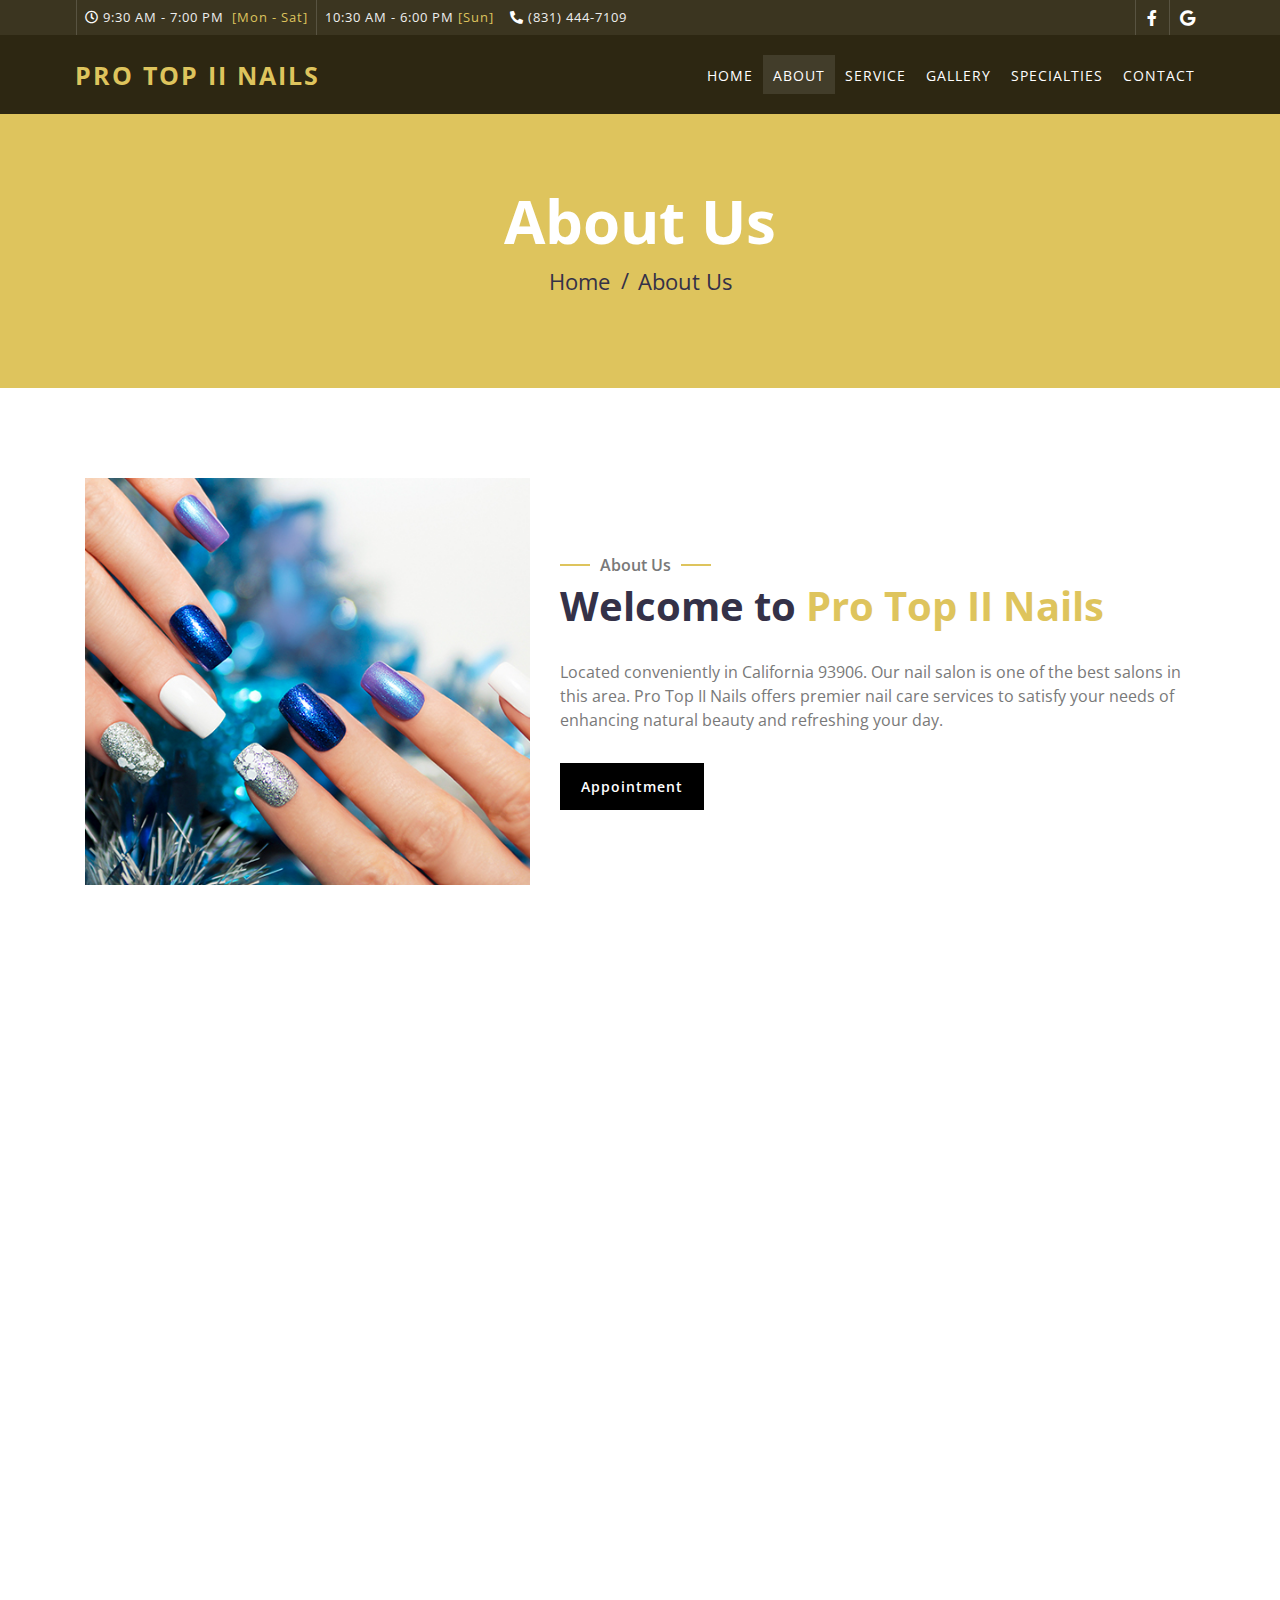
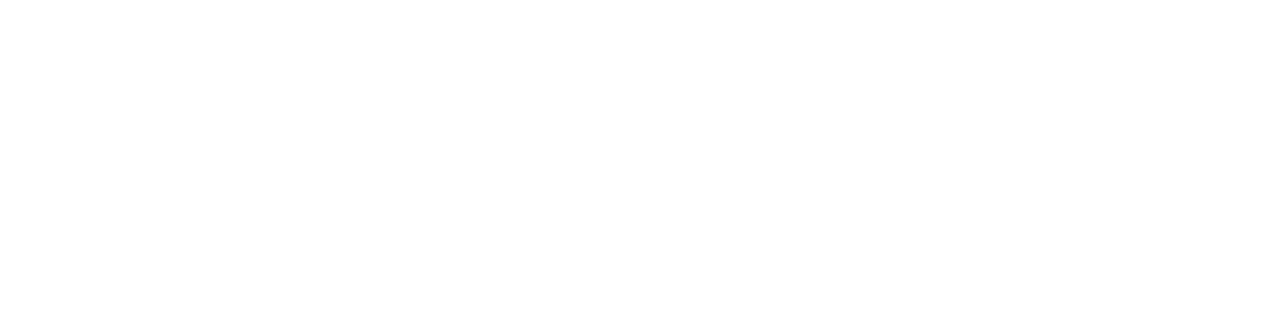
==== about.html @ 03d70e44 "protop" ====
<!DOCTYPE html>
<html lang="en">
    <head>
        <meta charset="utf-8">
        <title>Pro Top II Nails | About</title>
        <meta content="width=device-width, initial-scale=1.0" name="viewport">
        <meta name="description" content="At Pro Top II Nails, you'll receive the finest nail care and beauty services in an inviting and comfortable atmosphere. We strive to ensure that our customers receive the very best personalized and professional nail care and beauty services while maintaining a clean environment.">
        <meta name="keywords" content="pro top 2 nails, pro top 2 nails california, nails salon near me, nails in california, nails in california, luxury nails, best nails color, nails spa, nails salon, nails bar, perfect nail, nails polish, gel polish, acrylics, nails company, best nail color,nude nail colors, nail design, hight-end service nail in california, luxury nails in chino, nails salon in california, nails spa near me, nails salon near me, manicure, acrylic paint, pedicure near me, nail bar near me, nail salon in california 49783, nail salon 49783, hot nails, top nail salon, nail salon in boston, boston, best nail salon in boston, best nail salon in chino, hottest nails design, hot nails design, top nails design, the best nails salon in, top nails salon in, t's nails, lux nail &amp; spa - tiệm chăm sóc móng ở california, pretty nails, green nails, summer nails 2022, christmas nails 2022, fall nails 2022, vip nails conway ar, shining nails, lux nails rogers ar, splurge nails, lush nails, lush nails fayetteville ar, magic nails, beautiful nails and spa, french tip nails, gel x nails, nail ideas, gel x nails near me, dip nails near me, nail designs, rockstar nails evanston, sexy nails broadway, luxia nails, muse nails, french nails, tipsy nails, xpression nails, california pro nails">

        <!-- Favicon -->
        <link href="img/favicon.ico" rel="icon">

        <!-- Google Font -->
        <link href="https://fonts.googleapis.com/css2?family=Open+Sans:wght@300;400;600;700;800&display=swap" rel="stylesheet">

        <!-- CSS Libraries -->
        <link href="css/bootstrap.min.css" rel="stylesheet">
        <link href="css/all.min.css" rel="stylesheet">
        <link href="lib/animate/animate.min.css" rel="stylesheet">
        <link href="lib/flaticon/font/flaticon.css" rel="stylesheet"> 
        <link href="lib/owlcarousel/assets/owl.carousel.min.css" rel="stylesheet">
        <link href="lib/lightbox/css/lightbox.min.css" rel="stylesheet">

        <!-- Template Stylesheet -->
        <link href="css/style.css" rel="stylesheet">
    </head>

    <body>
    <!-- Top Bar Start -->
    <div class="top-bar d-md-block">
        <div class="container-fluid">
            <div class="row">
                <div class="col-md-10 mt-2 mt-md-0 pl-md-0 pl-lg-3">
                    <div class="top-bar-left">
                        <div class="text">
                            <i class="far fa-clock"></i>
                            <h2>9:30 AM - 7:00 PM</h2>
                            <h2 class="color-light-pink font-size-small ml-2 ml-md-1 ml-lg-2">[Mon - Sat]</h2>
                        </div>
                        <div class="text">
                            <h2>10:30 AM - 6:00 PM</h2>
                            <h2 class="color-light-pink font-size-small ml-2 ml-md-1">[Sun]</h2>
                        </div>
                        <div class="text no-border">
                            <i class="fa fa-phone-alt"></i>
                            <h2>(831) 444-7109</h2>
                        </div>
                    </div>
                </div>
                <div class="col-md-2 justify-content-md-end">
                    <div class="top-bar-right justify-content-center justify-content-md-end">
                        <div class="social">
                            <a href="https://www.facebook.com/protopnail93906/" target="_blank" class="no-border-left"><i class="fab fa-facebook-f"></i></a>
                            <!--<a href="" target="_blank"><i class="fab fa-instagram"></i></a>-->
                            <a href="https://goo.gl/maps/EhBwwA7HF6rfhXEPA" target="_blank" class="no-border"><i class="fab fa-google"></i></a>
                        </div>
                    </div>
                </div>
            </div>
        </div>
    </div>
    <!-- Top Bar End -->

        <!-- Nav Bar Start -->
        <div class="navbar navbar-expand-lg bg-dark navbar-dark">
            <div class="container-fluid">
                <a href="index.html" class="navbar-brand logo-color">Pro Top II Nails</a>
                <button type="button" class="navbar-toggler" data-toggle="collapse" data-target="#navbarCollapse">
                    <span class="navbar-toggler-icon"></span>
                </button>

                <div class="collapse navbar-collapse justify-content-between" id="navbarCollapse">
                    <div class="navbar-nav ml-auto">
                        <a href="index.html" class="nav-item nav-link">Home</a>
                        <a href="about.html" class="nav-item nav-link active">About</a>
                        <a href="service.html" class="nav-item nav-link">Service</a>
                        <a href="class.html" class="nav-item nav-link">Gallery</a>
                        <a href="team.html" class="nav-item nav-link">Specialties</a>
                        <a href="contact.html" class="nav-item nav-link">Contact</a>
                    </div>
                </div>
            </div>
        </div>
        <!-- Nav Bar End -->


        <!-- Page Header Start -->
        <div class="page-header">
            <div class="container">
                <div class="row">
                    <div class="col-12">
                        <h2>About Us</h2>
                    </div>
                    <div class="col-12">
                        <a href="">Home</a>
                        <a href="">About Us</a>
                    </div>
                </div>
            </div>
        </div>
        <!-- Page Header End -->


        <!-- About Start -->
        <div class="about wow fadeInUp" data-wow-delay="0.1s">
            <div class="container">
                <div class="row align-items-center">
                    <div class="col-lg-5 col-md-6">
                        <div class="about-img">
                            <img src="img/pro-top-2-nails-about.jpg" alt="Pro Top II Nails">
                        </div>
                    </div>
                    <div class="col-lg-7 col-md-6">
                        <div class="section-header text-left">
                            <p>About Us</p>
                            <h2>Welcome to <span style="color: #dec45d">Pro Top II Nails</span></h2>
                        </div>
                        <div class="about-text">
                            <p>Located conveniently in California 93906. Our nail salon is one of the best salons in this area. Pro Top II Nails offers premier nail care services to satisfy your needs of enhancing natural beauty and refreshing your day. </p>
                            <a href="https://www.lldtek.com/salon/appt/MzYzNjl8cHJvdG9wMTkxNHxDQV8wNzMwMXwzYTYzMGY5YWI2YTliZGYwODAyMWMwMDhhY2YwZWYyMw=="  target="_blank" class="btn">Appointment</a>
                        </div>
                    </div>
                </div>
            </div>
        </div>
        <!-- About End -->


        <!-- Team Start -->
        <div class="team">
            <div class="container">
                <div class="section-header text-center wow zoomIn" data-wow-delay="0.1s">
                    <p>Highlight</p>
                    <h2>Top Choice</h2>
                </div>
                <div class="row">
                    <div class="col-lg-3 col-md-6 wow fadeInUp" data-wow-delay="0.0s">
                        <div class="team-item">
                            <div class="team-img">
                                <img src="img/pro-top-2-nails-gallery-01.jpg" alt="Pro Top II Nails">
                                <div class="team-social">

                                    <a href="https://www.facebook.com/protopnail93906/" target="_blank"><i class="fab fa-facebook-f"></i></a>

                                    <a href="https://goo.gl/maps/EhBwwA7HF6rfhXEPA" target="_blank"><i class="fab fa-google"></i></a>
                                </div>
                            </div>
                        </div>
                    </div>
                    <div class="col-lg-3 col-md-6 wow fadeInUp" data-wow-delay="0.2s">
                        <div class="team-item">
                            <div class="team-img">
                                <img src="img/pro-top-2-nails-gallery-02.jpg" alt="Pro Top II Nails">
                                <div class="team-social">

                                    <a href="https://www.facebook.com/protopnail93906/" target="_blank"><i class="fab fa-facebook-f"></i></a>

                                    <a href="https://goo.gl/maps/EhBwwA7HF6rfhXEPA" target="_blank"><i class="fab fa-google"></i></a>
                                </div>
                            </div>
                        </div>
                    </div>
                    <div class="col-lg-3 col-md-6 wow fadeInUp" data-wow-delay="0.4s">
                        <div class="team-item">
                            <div class="team-img">
                                <img src="img/pro-top-2-nails-gallery-03.jpg" alt="Pro Top II Nails">
                                <div class="team-social">

                                    <a href="https://www.facebook.com/protopnail93906/" target="_blank"><i class="fab fa-facebook-f"></i></a>

                                    <a href="https://goo.gl/maps/EhBwwA7HF6rfhXEPA" target="_blank"><i class="fab fa-google"></i></a>
                                </div>
                            </div>
                        </div>
                    </div>
                    <div class="col-lg-3 col-md-6 wow fadeInUp" data-wow-delay="0.6s">
                        <div class="team-item">
                            <div class="team-img">
                                <img src="img/pro-top-2-nails-gallery-04.jpg" alt="Pro Top II Nails">
                                <div class="team-social">

                                    <a href="https://www.facebook.com/protopnail93906/" target="_blank"><i class="fab fa-facebook-f"></i></a>

                                    <a href="https://goo.gl/maps/EhBwwA7HF6rfhXEPA" target="_blank"><i class="fab fa-google"></i></a>
                                </div>
                            </div>
                        </div>
                    </div>
                </div>
            </div>
        </div>
        <!-- Team End -->


    <!-- Footer Start -->
    <div class="footer wow fadeIn" data-wow-delay="0.3s">
        <div class="container-fluid-footer">
            <div class="container">
                <div class="footer-info">
                    <img src="img/pro-top-2-nails-logo.png" width="190" height="111" alt="Pro Top II Nails" class="mb-3">
                    <h3 style="font-size: 16px">1914 N Main St Salinas, CA 93906</h3>
                    <div class="footer-menu">
                        <p  style="font-size: 16px">(831) 444-7109</p>
                        <p  style="font-size: 16px">tombiggvn@yahoo.com</p>
                    </div>
                    <div class="footer-social">

                        <a href="https://www.facebook.com/protopnail93906/" target="_blank"><i class="fab fa-facebook-f"></i></a>
                        <!--<a href="https://www.instagram.com/vipnailspa49783/" target="_blank"><i class="fab fa-instagram"></i></a>-->
                        <a href="https://goo.gl/maps/EhBwwA7HF6rfhXEPA" target="_blank"><i class="fab fa-google"></i></a>
                    </div>
                </div>
            </div>
            <div class="container copyright">
                <div class="row">
                    <div class="col-md-6">
                        <p>&copy; <a href="#">Pro Top II Nails</a>, All Right Reserved.</p>
                    </div>
                    <div class="col-md-6">
                        <p>Designed By <a href="https://www.lldtek.com">LLDTEK</a></p>
                    </div>
                </div>
            </div>
        </div>
    </div>
    <!-- Footer End -->

        <a href="#" class="back-to-top"><i class="fa fa-chevron-up"></i></a>

        <!-- JavaScript Libraries -->
        <script src="js/jquery-3.4.1.min.js"></script>
        <script src="js/bootstrap.bundle.min.js"></script>
        <script src="lib/easing/easing.min.js"></script>
        <script src="lib/wow/wow.min.js"></script>
        <script src="lib/owlcarousel/owl.carousel.min.js"></script>
        <script src="lib/isotope/isotope.pkgd.min.js"></script>
        <script src="lib/lightbox/js/lightbox.min.js"></script>
        
        <!-- Contact Javascript File -->
        <script src="mail/jqBootstrapValidation.min.js"></script>
        <script src="mail/contact.js"></script>

        <!-- Template Javascript -->
        <script src="js/main.js"></script>
    </body>
</html>
---- lib/flaticon/font/flaticon.css ----
/*
  	Flaticon icon font: Flaticon
  	Creation date: 02/09/2020 06:16
  	*/

@font-face {
  font-family: "Flaticon";
  src: url("./Flaticon.eot");
  src: url("./Flaticon.eot?#iefix") format("embedded-opentype"),
       url("./Flaticon.woff2") format("woff2"),
       url("./Flaticon.woff") format("woff"),
       url("./Flaticon.ttf") format("truetype"),
       url("./Flaticon.svg#Flaticon") format("svg");
  font-weight: normal;
  font-style: normal;
}

@media screen and (-webkit-min-device-pixel-ratio:0) {
  @font-face {
    font-family: "Flaticon";
    src: url("./Flaticon.svg#Flaticon") format("svg");
  }
}

[class^="flaticon-"]:before, [class*=" flaticon-"]:before,
[class^="flaticon-"]:after, [class*=" flaticon-"]:after {   
  font-family: Flaticon;
font-style: normal;
}

.flaticon-meditation:before { content: "\f100"; }
.flaticon-workout:before { content: "\f101"; }
.flaticon-workout-1:before { content: "\f102"; }
.flaticon-yoga-pose-3:before { content: "\f103"; }
.flaticon-workout-2:before { content: "\f104"; }
.flaticon-workout-3:before { content: "\f105"; }
.flaticon-workout-4:before { content: "\f106"; }
.flaticon-yoga-pose-2:before { content: "\f107"; }
.flaticon-yoga-pose-1:before { content: "\f108"; }
.flaticon-yoga-pose:before { content: "\f109"; }
---- css/style.css ----
/*******************************/
/********* General CSS *********/
/*******************************/
body {
    color: #797979;
    background: #ffffff;
    font-family: 'Open Sans', sans-serif;
}

h1,
h2, 
h3, 
h4,
h5, 
h6 {
    color: #343148;
}

a {
    color: #454545;
    transition: .3s;
}

a:hover,
a:active,
a:focus {
    color: #dec45d;
    outline: none;
    text-decoration: none;
}

.btn:focus,
.form-control:focus {
    box-shadow: none;
}

.container-fluid {
    max-width: 1366px;
}

.back-to-top {
    position: fixed;
    display: none;
    background: #dec45d;
    width: 44px;
    height: 44px;
    text-align: center;
    line-height: 1;
    font-size: 22px;
    right: 15px;
    bottom: 15px;
    transition: background 0.5s;
    z-index: 9;
}

.back-to-top:hover {
    background: #343148;
}

.back-to-top:hover i {
    color: #dec45d;
}

.back-to-top i {
    color: #343148;
    padding-top: 10px;
}


/**********************************/
/********** Top Bar CSS ***********/
/**********************************/
.top-bar {
    position: relative;
    height: 35px;
    background: #3b3520 !important;
}

.top-bar .top-bar-left {
    display: flex;
    align-items: center;
    justify-content: flex-start;
}

.top-bar .top-bar-right {
    display: flex;
    align-items: center;
    justify-content: flex-end;
}

.top-bar .text {
    display: flex;
    align-items: center;
    justify-content: center;
    flex-direction: row;
    height: 35px;
    padding: 0 8px;
    text-align: center;
    border-left: 1px solid rgba(255, 255, 255, .15);
}

.top-bar .text:last-child {
    border-right: 1px solid rgba(255, 255, 255, .15);
}

.top-bar .text i {
    font-size: 13px;
    color: #ffffff;
    margin-right: 5px;
}

.top-bar .text h2 {
    color: #eeeeee;
    font-weight: 400;
    font-size: 13px;
    letter-spacing: 1px;
    margin: 0;
}

.top-bar .text p {
    color: #eeeeee;
    font-size: 14px;
    font-weight: 400;
    margin: 0 0 0 5px;
}

.top-bar .social {
    display: flex;
    height: 35px;
    font-size: 0;
    justify-content: flex-end;
}

.top-bar .social a {
    display: flex;
    align-items: center;
    justify-content: center;
    width: 35px;
    height: 100%;
    font-size: 16px;
    color: #ffffff;
    border-right: 1px solid rgba(255, 255, 255, .15);
}

.top-bar .social a:first-child {
    border-left: 1px solid rgba(255, 255, 255, .15);
}

.top-bar .social a:hover {
    color: #092a49;
    background: #ffffff;
}

@media (min-width: 992px) {
    .top-bar {
        padding: 0 60px;
    }
}


/**********************************/
/*********** Nav Bar CSS **********/
/**********************************/
.navbar {
    position: relative;
    transition: .5s;
    z-index: 999;
}

.navbar.nav-sticky {
    position: fixed;
    top: 0;
    width: 100%;
    box-shadow: 0 2px 5px rgba(0, 0, 0, .3);
}

.navbar .navbar-brand {
    margin: 0;
    color: #ffffff;
    font-size: 25px;
    line-height: 0px;
    font-weight: 700;
    text-transform: uppercase;
    letter-spacing: 2px;
    transition: .5s;
    
}

.navbar .navbar-brand span {
    color: #343148;
    text-transform: lowercase;
    transition: .5s;
}

.navbar.nav-sticky .navbar-brand span {
    color: #ffffff;
}

.navbar .navbar-brand img {
    max-width: 100%;
    max-height: 40px;
}

.navbar-dark .navbar-nav .nav-link,
.navbar-dark .navbar-nav .nav-link:focus,
.navbar-dark .navbar-nav .nav-link:hover,
.navbar-dark .navbar-nav .nav-link.active {
    padding: 10px 10px 8px 10px;
    color: #ffffff;
}

.navbar-dark .navbar-nav .nav-link:hover,
.navbar-dark .navbar-nav .nav-link.active {
    background: rgba(256, 256, 256, .1);
    transition: none;
}

.navbar .dropdown-menu {
    margin-top: 0;
    border: 0;
    border-radius: 0;
    background: #f8f9fa;
}

@media (min-width: 992px) {
    .navbar {
        position: absolute;
        width: 100%;
        top: 35px;
        padding: 20px 60px;
        background: rgba(0, 0, 0, .8) !important;
        z-index: 9;
    }
    
    .navbar.nav-sticky {
        padding: 10px 60px;
        /*background: #343148 !important;*/
    }
    
    .navbar a.nav-link {
        padding: 8px 15px;
        font-size: 14px;
        letter-spacing: 1px;
        text-transform: uppercase;
    }
}

@media (max-width: 991.98px) {   
    .navbar {
        padding: 15px;
        background: #332f22 !important;
    }
    
    .navbar .navbar-brand span {
        color: #ffffff;
    }
    
    .navbar a.nav-link {
        padding: 5px;
    }
    
    .navbar .dropdown-menu {
        box-shadow: none;
    }
}


/*******************************/
/********** Hero CSS ***********/
/*******************************/
.hero {
    position: relative;
    width: 100%;
    margin-bottom: 45px;
    /*padding: 90px 0;*/
    padding: 160px 0 80px 0;
    /*background: #dec45d;*/
    background: #ffeda4;
    overflow: hidden;
}

.hero .container-fluid {
    padding: 0;
}

.hero .hero-image {
    position: relative;
    text-align: right;
}

.hero .hero-image img {
    max-width: 80%;
    max-height: 80%;
}

.hero .hero-text {
    position: relative;
    padding-left: 75px;
    display: flex;
    align-items: flex-start;
    justify-content: center;
    flex-direction: column;
}

.hero .hero-text h1 {
    color: #343148;
    font-size: 60px;
    font-weight: 700;
    margin-bottom: 20px;
}

.hero .hero-text p {
    color: #333;
    font-size: 18px;
    margin-bottom: 25px;
}

.hero .hero-btn .btn {
    padding: 12px 20px;
    font-size: 14px;
    font-weight: 600;
    letter-spacing: 1px;
    color: #fff;
    background: #232323;
    border-radius: 0;
    transition: .3s;
}

.hero .hero-btn .btn:hover {
    color: #343148;
    background: #ffffff;
}

.hero .hero-btn .btn:first-child {
    margin-right: 10px;
}

@media (max-width: 991.98px) {
    .hero .hero-text {
        padding: 0 15px;
    }
    
    .hero .hero-text h1 {
        font-size: 30px;
    }
    
    .hero .hero-text p {
        font-size: 16px;
    }
    
    .hero .hero-text .btn {
        padding: 12px 20px;
        letter-spacing: 1px;
    }
}

@media (max-width: 767.98px) {
    .hero .hero-text h1 {
        font-size: 30px;
        font-weight: 600;
    }
    
    .hero .hero-text p {
        font-size: 14px;
    }
    
    .hero .hero-text .btn {
        padding: 10px 15px;
        font-weight: 400;
        letter-spacing: 1px;
    }
}

@media (max-width: 575.98px) {
    .hero .hero-text h1 {
        font-size: 25px;
        font-weight: 600;
    }
    
    .hero .hero-text p {
        font-size: 14px;
    }
    
    .hero .hero-text .btn {
        padding: 8px 10px;
        font-size: 14px;
        font-weight: 400;
        letter-spacing: 0;
    }
}


/*******************************/
/******* Page Header CSS *******/
/*******************************/
.page-header {
    position: relative;
    margin-bottom: 45px;
    padding: 150px 0 90px 0;
    text-align: center;
    background: #dec45d;
}

.page-header h2 {
    position: relative;
    color: #fff;
    font-size: 60px;
    font-weight: 700;
}

.page-header a {
    position: relative;
    padding: 0 12px;
    font-size: 22px;
    color: #343148;
}

.page-header a:hover {
    color: #ffffff;
}

.page-header a::after {
    position: absolute;
    content: "/";
    width: 8px;
    height: 8px;
    top: -2px;
    right: -7px;
    text-align: center;
    color: #343148;
}

.page-header a:last-child::after {
    display: none;
}

@media (max-width: 767.98px) {
    .page-header h2 {
        font-size: 35px;
    }
    
    .page-header a {
        font-size: 18px;
    }
}
@media (max-width: 768px){ /*H edit*/
    .navbar-nav{
        margin-top: 20px;
    }
}

/*******************************/
/******* Section Header ********/
/*******************************/
.section-header {
    position: relative;
    max-width: 600px;
    margin: 0 auto;
    margin-bottom: 45px;
}

.section-header p {
    display: inline-block;
    margin: 0 30px;
    margin-bottom: 5px;
    padding: 0 10px;
    position: relative;
    font-size: 16px;
    font-weight: 600;
    background: #ffffff;
}

.section-header p::after {
    position: absolute;
    content: "";
    height: 2px;
    top: 11px;
    right: -30px;
    left: -30px;
    background: #dec45d;
    z-index: -1;
}

.section-header h2 {
    margin: 0;
    position: relative;
    font-size: 40px;
    font-weight: 700;
}

@media (max-width: 767.98px) {
    .section-header h2 {
        font-size: 30px;
    }
}


/*******************************/
/********** About CSS **********/
/*******************************/
.about {
    position: relative;
    width: 100%;
    padding: 45px 0;
}

.about .section-header {
    margin-bottom: 30px;
    margin-left: 0;
}

.about .about-img {
    position: relative;
    height: 100%;
}

.about .about-img img {
    position: relative;
    width: 100%;
    height: 100%;
    object-fit: cover;
}

.about .about-text p {
    font-size: 16px;
}

.about .about-text a.btn {
    position: relative;
    margin-top: 15px;
    padding: 12px 20px;
    font-size: 14px;
    font-weight: 600;
    letter-spacing: 1px;
    color: #fff;
    background: black;
    border-radius: 0;
    transition: .3s;
}

.about .about-text a.btn:hover {
    color: #343148;
    background: #dec45d;
}

@media (max-width: 767.98px) {
    .about .about-img {
        margin-bottom: 30px;
        height: auto;
    }
}


/*******************************/
/********* Service CSS *********/
/*******************************/
.service {
    position: relative;
    width: 100%;
    padding: 45px 0 15px 0;
}

.service .service-item {
    position: relative;
    width: 100%;
    text-align: center;
    margin-bottom: 30px;
    padding: 30px;
    border: 1px solid rgba(0, 0, 0, .07);
    transition: .3s;
}

.service .service-item:hover,
.service .service-item.active {
    background: #a07015;
    color: #ffffff;
}

.service .service-icon {
    position: relative;
    margin: 0 auto 25px auto;
    width: 80px;
    height: 80px;
    display: flex;
    align-items: center;
    justify-content: center;
    border-radius: 50%;
}

.service .service-icon i {
    position: relative;
    font-size: 50px;
    color: #343148;
    z-index: 3;
}

.service .service-icon:before {
    content: "";
    position: absolute;
    z-index: 0;
    left: 50%;
    top: 50%;
    transform: translateX(-50%) translateY(-50%);
    display: block;
    width: 80px;
    height: 80px;
    background: #dec45d;
    border-radius: 50%;
    animation: pulse-border 2000ms ease-out infinite;
}

.service .service-icon:after {
    content: "";
    position: absolute;
    z-index: 1;
    left: 50%;
    top: 50%;
    transform: translateX(-50%) translateY(-50%);
    display: block;
    width: 80px;
    height: 80px;
    background: #cda04b;
    border-radius: 50%;
    transition: all 200ms;
}

@keyframes pulse-border {
  0% {
    transform: translateX(-50%) translateY(-50%) translateZ(0) scale(1);
    opacity: 1;
  }
  100% {
    transform: translateX(-50%) translateY(-50%) translateZ(0) scale(1.3);
    opacity: 0;
  }
}

.service .service-item h3 {
    margin-bottom: 15px;
    font-size: 20px;
    font-weight: 600;
    transition: .3s;
}

.service .service-item:hover h3,
.service .service-item.active h3 {
    color: #dec45d;
}

.service .service-item p {
    margin: 0;
    font-size: 16px;
}



/*******************************/
/********** Class CSS **********/
/*******************************/
.class {
    position: relative;
    padding: 45px 0 15px 0;
}

.class #class-filter {
    padding: 0;
    margin: -15px 0 25px 0;
    list-style: none;
    font-size: 0;
    text-align: center;
}

.class #class-filter li {
    cursor: pointer;
    display: inline-block;
    margin: 5px;
    padding: 6px 12px;
    color: #343148;
    font-size: 14px;
    font-weight: 400;
    border-radius: 0;
    background: none;
    border: 1px solid #343148;
    transition: .3s;
}

.class #class-filter li:hover,
.class #class-filter li.filter-active {
    background: #343148;
    color: #dec45d;
}

.class .class-item {
    position: relative;
    margin-bottom: 30px;
    overflow: hidden;
    transition: .3s;
}

.class .class-wrap {
    position: relative;
    width: 100%;
}

.class .class-img {
    position: relative;
}

.class .class-img img {
    position: relative;
    width: 100%; 
    height: 100%; 
    object-fit: cover;
}

.class .class-text {
    position: relative;
    padding: 30px 30px 25px 30px;
    border-right: 1px solid rgba(0, 0, 0, .07);
    border-bottom: 1px solid rgba(0, 0, 0, .07);
    border-left: 1px solid rgba(0, 0, 0, .07);
}

.class .class-text h2 {
    font-size: 18px;
    font-weight: 600;
    margin-bottom: 10px;
}

.class .class-teacher {
    position: relative;
    height: 40px;
    margin-top: -50px;
    margin-bottom: 20px;
    display: flex;
    align-items: center;
    background: #ffffff;
    box-shadow: 0 0 10px rgba(0, 0, 0, .1);
    border-radius: 40px;
}

.class .class-teacher img {
    width: 40px;
    height: 40px;
    border-radius: 40px;
    background: #dec45d;
}

.class .class-teacher h3 {
    width: calc(100% - 95px);
    font-size: 15px;
    font-weight: 600;
    margin: 0 0 0 15px;
    white-space: nowrap;
    overflow: hidden;
}

.class .class-teacher a {
    width: 40px;
    height: 40px;
    padding: 0 0 3px 1px;
    display: flex;
    align-items: center;
    justify-content: center;
    font-size: 30px;
    font-weight: 100;
    color: #343148;
    background: #dec45d;
    border-radius: 40px;
    transition: .3s;
}

.class .class-wrap:hover .class-teacher a {
    color: #dec45d;
    background: #343148;
}

.class .class-meta {
    position: relative;
    display: flex;
    align-items: center;
}

.class .class-meta p {
    margin: 0;
    font-size: 14px;
}

.class .class-meta p i {
    margin-right: 5px;
    color: #343148;
}

.class .class-meta p:first-child {
    margin-right: 10px;
}



/*******************************/
/********* Pricing CSS *********/
/*******************************/
.discount {
    position: relative;
    width: 100%;
    margin: 45px 0;
    padding: 90px 0;
    background: url(../img/pro-top-2-nails-background-01.jpg);
    background-attachment: fixed;
    background-position: center;
    background-repeat: no-repeat;
    background-size: cover;
}

.discount .container {
    max-width: 750px;
    text-align: center;
}

.discount .section-header {
    margin-bottom: 20px;
}

.discount .section-header p {
    color: #343148;
    background: transparent;
}

.discount .section-header p::after {
    display: none;
}

.discount .section-header h2 span {
    color: #dec45d;
    font-size: 50px;
}

.discount .discount-text p {
    color: #454545;
}

.discount .discount-text .btn {
    margin-top: 10px;
    padding: 12px 20px;
    font-size: 14px;
    font-weight: 600;
    letter-spacing: 1px;
    color: white;
    background: #000;
    border-radius: 0;
    transition: .3s;
}

.discount .discount-text .btn:hover {
    color: #343148;
    background: #ffffff;
}


/*******************************/
/********* Pricing CSS *********/
/*******************************/
.price {
    position: relative;
    width: 100%;
    padding: 45px 0 15px 0;
}

.price .price-item {
    position: relative;
    margin-bottom: 30px;
}

.price .price-header,
.price .price-body,
.price .price-footer {
    position: relative;
    width: 100%;
    text-align: center;
    background: #ffffff;
    overflow: hidden;
}

.price .price-header {
    padding: 30px;
    background: #dec45d;
    color: #343148;
}

.price .price-item.featured-item .price-header {
    background: #343148;
    color: #dec45d;
}

.price .price-status {
    margin-top: -30px;
    text-align: right;
}

.price .price-status span {
    position: relative;
    display: inline-block;
    height: 30px;
    right: -30px;
    padding: 7px 10px;
    text-align: center;
    color: #343148;
    font-size: 14px;
    line-height: 14px;
    background: #dec45d;
}

.price .price-title h2 {
    font-size: 25px;
    font-weight: 700;
    text-transform: uppercase;
}

.price .price-prices h2 {
    font-size: 45px;
    font-weight: 700;
    margin-left: 10px;
}

.price .price-prices h2 small {
    position: absolute;
    font-size: 18px;
    font-weight: 400;
    margin-top: 9px;
    margin-left: -12px;
}

.price .price-prices h2 span {
    margin-left: 1px;
    font-size: 18px;
    font-weight: 400;
}

.price .price-item.featured-item h2 {
    color: #dec45d;
}

.price .price-body {
    padding: 25px 0 20px 0;
    border: 1px solid rgba(0, 0, 0, .07);
    border-bottom: none;
}

.price .price-description ul {
    margin: 0;
    padding: 0;
    list-style: none;
}

.price .price-description ul li {
    padding: 7px;
    border-bottom: 1px solid rgba(0, 0, 0, .07);
}

.price .price-description ul li:last-child {
    border: none;
}

.price .price-action {
    border: 1px solid rgba(0, 0, 0, .07);
    border-top: none;
}

.price .price-action a.btn {
    margin-bottom: 30px;
    padding: 12px 20px;
    color: #343148;
    font-size: 14px;
    font-weight: 600;
    letter-spacing: 1px;
    border-radius: 0;
    background: #dec45d;
    transition: .3s;
}

.price .price-action a:hover,
.price .price-item.featured-item .price-action a {
    color: #dec45d;
    background: #343148;
}

.price .price-item.featured-item .price-action a:hover {
    color: #343148;
    background: #dec45d;
}


/*******************************/
/*********** Team CSS **********/
/*******************************/
.team {
    position: relative;
    width: 100%;
    padding: 45px 0 15px 0;
}

.team .team-item {
    position: relative;
    margin-bottom: 30px;
    padding: 15px;
    background: #ffffff;
    border: 1px solid rgba(0, 0, 0, .07);
}

.team .team-img {
    position: relative;
    overflow: hidden;
}

.team .team-img img {
    position: relative;
    width: 100%;
}

.team .team-social {
    position: absolute;
    width: 100%;
    height: 100%;
    top: 0;
    left: 0;
    display: flex;
    align-items: center;
    justify-content: center;
    transition: .5s;
}

.team .team-social a {
    position: relative;
    margin: 0 3px;
    margin-top: 100px;
    width: 40px;
    height: 40px;
    display: flex;
    align-items: center;
    justify-content: center;
    border-radius: 40px;
    font-size: 16px;
    color: #dec45d;
    background: #343148;
    opacity: 0;
}

.team .team-social a:hover {
    color: #343148;
    background: #dec45d;
}


.team .team-item:hover .team-social {
    background: rgba(256, 256, 256, .5);
}

.team .team-item:hover .team-social a:first-child {
    opacity: 1;
    margin-top: 0;
    transition: .3s 0s;
}

.team .team-item:hover .team-social a:nth-child(2) {
    opacity: 1;
    margin-top: 0;
    transition: .3s .1s;
}

.team .team-item:hover .team-social a:nth-child(3) {
    opacity: 1;
    margin-top: 0;
    transition: .3s .2s;
}

.team .team-item:hover .team-social a:nth-child(4) {
    opacity: 1;
    margin-top: 0;
    transition: .3s .3s;
}

.team .team-text {
    position: relative;
    padding: 25px 15px 10px 15px;
    text-align: center;
    background: #ffffff;
}

.team .team-text h2 {
    font-size: 18px;
    font-weight: 600;
}

.team .team-text p {
    margin: 0;
}


/*******************************/
/******* Testimonial CSS *******/
/*******************************/
.testimonial {
    position: relative;
    padding: 45px 0;
}

.testimonial .container {
    padding: 0;
}

.testimonial .testimonial-item {
    position: relative;
    margin: 0 15px;
    text-align: center;
}

.testimonial .testimonial-img {
    position: relative;
    margin-bottom: 15px;
    z-index: 1;
}

.testimonial .testimonial-item img {
    margin: 0 auto;
    width: 120px;
    padding: 13px;
    border-radius: 100px;
    border: 1px solid rgba(0, 0, 0, .07);
    background: #ffffff;
    transition: .5s;
}

.testimonial .testimonial-text {
    position: relative;
    margin-top: -70px;
    padding: 75px 25px 25px 25px;
    text-align: center;
    background: #ffffff;
    border: 1px solid rgba(0, 0, 0, .07);
}

.testimonial .testimonial-item p {
    font-size: 16px;
    color: #666666;
}

.testimonial .testimonial-text h3 {
    font-size: 18px;
    font-weight: 600;
    margin-bottom: 10px;
}

.testimonial .testimonial-text h4 {
    color: #666666;
    font-size: 14px;
    margin-bottom: 0;
}

.testimonial .owl-item.center img {
    border-color: transparent;
}

.testimonial .owl-item.center .testimonial-text {
    background: #343148;
}

.testimonial .owl-item.center .testimonial-text h3 {
    color: #dec45d;
}

.testimonial .owl-item.center .testimonial-text p,
.testimonial .owl-item.center .testimonial-text h4 {
    color: #ffffff;
}

.testimonial .owl-dots {
    margin-top: 15px;
    text-align: center;
}

.testimonial .owl-dot {
    display: inline-block;
    margin: 0 5px;
    width: 12px;
    height: 12px;
    border-radius: 50%;
    background: #dec45d;
}

.testimonial .owl-dot.active {
    background: #343148;
}


/*******************************/
/*********** Blog CSS **********/
/*******************************/
.blog {
    position: relative;
    width: 100%;
    padding: 45px 0;
}

.blog .blog-carousel {
    position: relative;
    width: calc(100% + 30px);
    left: -15px;
    right: -15px;
}

.blog .blog-item {
    position: relative;
    margin: 0 15px;
}

.blog .blog-page .blog-item {
    margin: 0 0 30px 0;
}

.blog .blog-img {
    position: relative;
    width: 100%;
}

.blog .blog-img img {
    width: 100%;
}

.blog .blog-text {
    position: relative;
    padding: 25px 30px;
    border-right: 1px solid rgba(0, 0, 0, .07);
    border-bottom: 1px solid rgba(0, 0, 0, .07);
    border-left: 1px solid rgba(0, 0, 0, .07);
}

.blog .blog-text h2 {
    font-size: 22px;
    font-weight: 600;
}

.blog .blog-text p {
    margin-bottom: 10px;
}

.blog .blog-item a.btn {
    padding: 0;
    font-size: 14px;
    font-weight: 700;
    text-transform: uppercase;
    color: #343148;
    transition: .3s;
}

.blog .blog-item a.btn i {
    margin-left: 5px;
}

.blog .blog-item a.btn:hover {
    color: #dec45d;
}

.blog .blog-meta {
    position: relative;
    display: flex;
    margin-bottom: 15px;
}

.blog .blog-meta p {
    margin: 0 10px 0 0;
    font-size: 13px;
}

.blog .blog-meta i {
    margin-right: 5px;
}

.blog .blog-meta p:last-child {
    margin: 0;
}

.blog .owl-nav {
    width: 150px;
    margin: 32px auto 0 auto;
    display: flex;
}

.blog .owl-nav .owl-prev,
.blog .owl-nav .owl-next {
    margin-left: 15px;
    width: 60px;
    height: 60px;
    display: flex;
    align-items: center;
    justify-content: center;
    color: #dec45d;
    background: #343148;
    font-size: 22px;
    transition: .3s;
}

.blog .owl-nav .owl-prev:hover,
.blog .owl-nav .owl-next:hover {
    color: #343148;
    background: #dec45d;
}

.blog .pagination .page-link {
    color: #343148;
    border-radius: 0;
    border-color: #343148;
}

.blog .pagination .page-link:hover,
.blog .pagination .page-item.active .page-link {
    color: #dec45d;
    background: #343148;
}

.blog .pagination .disabled .page-link {
    color: #999999;
}


/*******************************/
/******** Portfolio CSS ********/
/*******************************/
.portfolio {
    position: relative;
    padding: 45px 0 15px 0;
}

.portfolio #portfolio-filter {
    padding: 0;
    margin: -15px 0 25px 0;
    list-style: none;
    font-size: 0;
    text-align: center;
}

.portfolio #portfolio-filter li {
    cursor: pointer;
    display: inline-block;
    margin: 5px;
    padding: 6px 12px;
    color: #343148;
    font-size: 14px;
    font-weight: 400;
    border-radius: 0;
    background: none;
    border: 1px solid #343148;
    transition: .3s;
}

.portfolio #portfolio-filter li:hover,
.portfolio #portfolio-filter li.filter-active {
    background: #343148;
    color: #dec45d;
}

.portfolio .portfolio-item {
    position: relative;
    margin-bottom: 30px;
    overflow: hidden;
    transition: .3s;
}

.portfolio .portfolio-wrap {
    position: relative;
    width: 100%;
    overflow: hidden;
}

.portfolio img {
    position: relative;
    width: 100%; 
    height: 100%; 
    object-fit: cover;
    transition: .5s;
}

.portfolio .portfolio-wrap:hover img {
    transform: rotate(5deg) scale(1.12);
}


/*******************************/
/********* Contact CSS *********/
/*******************************/
.contact {
    position: relative;
    width: 100%;
    padding: 45px 0;
}

.contact .container {
    max-width: 900px;
}

.contact .contact-item {
    text-align: center;
    margin-bottom: 30px;
}

.contact .contact-item i {
    width: 50px;
    height: 50px;
    padding: 12px 0;
    font-size: 25px;
    color: #343148;
    margin-bottom: 15px;
    border: 1px solid #dec45d;
    border-radius: 50px;
}

.contact .contact-item h2 {
    font-size: 25px;
    font-weight: 700;
}

.contact .contact-form {
    position: relative;
}

.contact .contact-form input {
    height: 45px;
    padding: 15px;
    background: none;
    border-radius: 0;
}

.contact .contact-form textarea {
    height: 150px;
    padding: 15px;
    background: none;
    border-radius: 0;
}

.contact .contact-form .btn {
    padding: 12px 25px;
    font-size: 14px;
    font-weight: 600;
    letter-spacing: 1px;
    color: #fff;
    background: #343148;
    border-radius: 0;
    transition: .3s;
}

.contact .contact-form .btn:hover {
    color: #343148;
    background: #dec45d;
}

.contact .help-block ul {
    margin: 0;
    padding: 0;
    list-style-type: none;
}



/*******************************/
/******* Single Post CSS *******/
/*******************************/
.single {
    position: relative;
    padding: 45px 0;
}

.single .single-content {
    position: relative;
    margin-bottom: 30px;
    overflow: hidden;
}

.single .single-content img {
    margin-bottom: 20px;
    width: 100%;
}

.single .single-tags {
    margin: -5px -5px 41px -5px;
    font-size: 0;
}

.single .single-tags a {
    margin: 5px;
    display: inline-block;
    padding: 7px 15px;
    font-size: 14px;
    font-weight: 400;
    color: #666666;
    border: 1px solid #dddddd;
}

.single .single-tags a:hover {
    color: #dec45d;
    background: #343148;
}

.single .single-bio {
    margin-bottom: 45px;
    padding: 30px;
    background: #f3f6ff;
    display: flex;
}

.single .single-bio-img {
    width: 100%;
    max-width: 100px;
}

.single .single-bio-img img {
    width: 100%;
}

.single .single-bio-text {
    padding-left: 30px;
}

.single .single-bio-text h3 {
    font-size: 20px;
    font-weight: 700;
}

.single .single-bio-text p {
    margin: 0;
}

.single .single-related {
    margin-bottom: 45px;
}

.single .single-related h2 {
    font-size: 30px;
    font-weight: 700;
    margin-bottom: 25px;
}

.single .related-slider {
    position: relative;
    margin: 0 -15px;
    width: calc(100% + 30px);
}

.single .related-slider .post-item {
    margin: 0 15px;
}

.single .post-item {
    display: flex;
    align-items: center;
    margin-bottom: 15px;
}

.single .post-item .post-img {
    width: 100%;
    max-width: 80px;
}

.single .post-item .post-img img {
    width: 100%;
}

.single .post-item .post-text {
    padding-left: 15px;
}

.single .post-item .post-text a {
    font-size: 16px;
    font-weight: 400;
}

.single .post-item .post-meta {
    display: flex;
    margin-top: 8px;
}

.single .post-item .post-meta p {
    display: inline-block;
    margin: 0;
    padding: 0 3px;
    font-size: 14px;
    font-weight: 300;
    font-style: italic;
}

.single .post-item .post-meta p a {
    margin-left: 5px;
    font-size: 14px;
    font-weight: 300;
    font-style: normal;
}

.single .related-slider .owl-nav {
    position: absolute;
    width: 90px;
    top: -55px;
    right: 15px;
    display: flex;
}

.single .related-slider .owl-nav .owl-prev,
.single .related-slider .owl-nav .owl-next {
    margin-left: 15px;
    width: 30px;
    height: 30px;
    display: flex;
    align-items: center;
    justify-content: center;
    color: #343148;
    background: #dec45d;
    font-size: 16px;
    transition: .3s;
}

.single .related-slider .owl-nav .owl-prev:hover,
.single .related-slider .owl-nav .owl-next:hover {
    color: #dec45d;
    background: #343148;
}

.single .single-comment {
    position: relative;
    margin-bottom: 45px;
}

.single .single-comment h2 {
    font-size: 30px;
    font-weight: 700;
    margin-bottom: 25px;
}

.single .comment-list {
    list-style: none;
    padding: 0;
}

.single .comment-child {
    list-style: none;
}

.single .comment-body {
    display: flex;
    margin-bottom: 30px;
}

.single .comment-img {
    width: 60px;
}

.single .comment-img img {
    width: 100%;
}

.single .comment-text {
    padding-left: 15px;
    width: calc(100% - 60px);
}

.single .comment-text h3 {
    font-size: 18px;
    font-weight: 600;
    margin-bottom: 3px;
}

.single .comment-text span {
    display: block;
    font-size: 14px;
    font-weight: 300;
    margin-bottom: 5px;
}

.single .comment-text .btn {
    padding: 3px 10px;
    font-size: 14px;
    color: #343148;
    background: #dddddd;
    border-radius: 0;
}

.single .comment-text .btn:hover {
    background: #dec45d;
}

.single .comment-form {
    position: relative;
}

.single .comment-form h2 {
    font-size: 30px;
    font-weight: 700;
    margin-bottom: 25px;
}

.single .comment-form form {
    padding: 30px;
    background: #f3f6ff;
}

.single .comment-form form .form-group:last-child {
    margin: 0;
}

.single .comment-form input,
.single .comment-form textarea {
    border-radius: 0;
}

.single .comment-form .btn {
    padding: 15px 30px;
    color: #dec45d;
    background: #343148;
}

.single .comment-form .btn:hover {
    color: #343148;
    background: #dec45d;
}


/**********************************/
/*********** Sidebar CSS **********/
/**********************************/
.sidebar {
    position: relative;
    width: 100%;
}

@media(max-width: 991.98px) {
    .sidebar {
        margin-top: 45px;
    }
}

.sidebar .sidebar-widget {
    position: relative;
    margin-bottom: 45px;
}

.sidebar .sidebar-widget .widget-title {
    position: relative;
    margin-bottom: 30px;
    padding-bottom: 5px;
    font-size: 30px;
    font-weight: 700;
}

.sidebar .sidebar-widget .widget-title::after {
    position: absolute;
    content: "";
    width: 60px;
    height: 2px;
    bottom: 0;
    left: 0;
    background: #dec45d;
}

.sidebar .sidebar-widget .search-widget {
    position: relative;
}

.sidebar .search-widget input {
    height: 50px;
    border: 1px solid #dddddd;
    border-radius: 0;
}

.sidebar .search-widget input:focus {
    box-shadow: none;
}

.sidebar .search-widget .btn {
    position: absolute;
    top: 6px;
    right: 15px;
    height: 40px;
    padding: 0;
    font-size: 25px;
    color: #dec45d;
    background: none;
    border-radius: 0;
    border: none;
    transition: .3s;
}

.sidebar .search-widget .btn:hover {
    color: #343148;
}

.sidebar .sidebar-widget .recent-post {
    position: relative;
}

.sidebar .sidebar-widget .tab-post {
    position: relative;
}

.sidebar .tab-post .nav.nav-pills .nav-link {
    color: #dec45d;
    background: #343148;
    border-radius: 0;
}

.sidebar .tab-post .nav.nav-pills .nav-link:hover,
.sidebar .tab-post .nav.nav-pills .nav-link.active {
    color: #343148;
    background: #dec45d;
}

.sidebar .tab-post .tab-content {
    padding: 15px 0 0 0;
    background: transparent;
}

.sidebar .tab-post .tab-content .container {
    padding: 0;
}

.sidebar .sidebar-widget .category-widget {
    position: relative;
}

.sidebar .category-widget ul {
    margin: 0;
    padding: 0;
    list-style: none;
}

.sidebar .category-widget ul li {
    margin: 0 0 12px 22px; 
}

.sidebar .category-widget ul li:last-child {
    margin-bottom: 0; 
}

.sidebar .category-widget ul li a {
    display: inline-block;
    line-height: 23px;
}

.sidebar .category-widget ul li::before {
    position: absolute;
    content: '\f105';
    font-family: 'Font Awesome 5 Free';
    font-weight: 900;
    color: #dec45d;
    left: 1px;
}

.sidebar .category-widget ul li span {
    display: inline-block;
    float: right;
}

.sidebar .sidebar-widget .tag-widget {
    position: relative;
    margin: -5px -5px;
}

.single .tag-widget a {
    margin: 5px;
    display: inline-block;
    padding: 7px 15px;
    font-size: 14px;
    font-weight: 400;
    color: #666666;
    border: 1px solid #dddddd;
}

.single .tag-widget a:hover {
    color: #dec45d;
    background: #343148;
}

.sidebar .image-widget {
    display: block;
    width: 100%;
    overflow: hidden;
}

.sidebar .image-widget img {
    max-width: 100%;
    transition: .3s;
}

.sidebar .image-widget img:hover {
    transform: scale(1.1);
}



/*******************************/
/********* Footer CSS **********/
/*******************************/
.footer {
    position: relative;
    margin-top: 45px;
    background: #232323;
}

.footer .container-fluid , .footer .container-fluid-footer{
    padding: 90px 0 0 0;
    background: url(../img/pro-top-2-nails-background-02.jpg);
    background-position: center;
    background-repeat: no-repeat;
    background-size: cover;
}

.footer .footer-info {
    position: relative;
    width: 100%;
    text-align: center;
}

.footer .footer-info .footer-logo {
    display: inline-block;
    color: #fff;
    font-size: 50px;
    line-height: 60px;
    font-weight: 700;
    text-transform: uppercase;
    letter-spacing: 2px;
    margin-bottom: 45px;
}

.footer .footer-info .footer-logo span {
    color: #ffffff;
    text-transform: lowercase;
}

.footer .footer-info h3 {
    margin-bottom: 15px;
    font-size: 20px;
    font-weight: 600;
    color: #ffffff;
}

.footer .footer-menu {
    width: 100%;
    display: flex;
    justify-content: center;
}

.footer .footer-menu p {
    color: #ffffff;
    font-size: 20px;
    font-weight: 600;
    line-height: 20px;
    padding: 0 10px;
    border-right: 1px solid #ffffff;
}

.footer .footer-menu p:last-child {
    border: none;
}

.footer .footer-social {
    position: relative;
    margin-top: 5px;
}

.footer .footer-social a {
    display: inline-block;
}

.footer .footer-social a i {
    margin-right: 15px;
    font-size: 20px;
    color: #ffffff;
    transition: .3s;
}

.footer .footer-social a:last-child i {
    margin: 0;
}

.footer .footer-social a:hover i {
    color: #dec45d;
}

.footer .copyright {
    margin-top: 60px;
    padding: 0 30px;
}

.footer .copyright .row {
    padding-top: 25px;
    padding-bottom: 25px;
    border-top: 1px solid rgba(256, 256, 256, .1);
}

.footer .copyright p {
    margin: 0;
    color: #ffffff;
}

.footer .copyright .col-md-6:last-child p {
    text-align: right;
}

.footer .copyright p a {
    color: #ffffff;
    font-weight: 600;
}

.footer .copyright p a:hover {
    color: #dec45d;
}

@media (max-width: 767.98px) {
    .footer .copyright p,
    .footer .copyright .col-md-6:last-child p {
        margin: 5px 0;
        text-align: center;
    }
}


/*H add new*/
.color-white{
    color: white !important;
}
.no-border{
    border: none !important;
}
.logo-color{
    color: #dec45d  !important;
}
.color-light-pink{
    color: #dec45d !important;
}
.font-size-small{
    font-size: 11px !important;
}
.btn-booking{
    padding: 20px 40px;
    font-size: 25px;
    color: white;
    background: black;
}
/*@media (min-width: 1024px) {*/
    /*.bg-dark{*/
        /*background: #232323 !important;*/
    /*}*/
/*}*/
@media (max-width: 768px){
    .hero{
        padding: 50px 0 80px 0;
    }
    .hero .hero-image{
        text-align: center;
    }
    .page-header{
        padding: 90px 0 90px 0;
    }
}
@media (width: 1024px){
    .hero .hero-text h1{
        font-size: 50px;
    }
}
@media (min-width: 1350px) {
    /*.container-fluid{*/
        /*max-width: none;*/
    /*}*/
}


/*edit header small with phone*/
@media (min-width: 992px){
    .font-size-small{
        font-size: 13px !important;
    }
}
@media (width: 768px){
    .top-bar .text h2{
        font-size: 12px !important;
    }
}
@media (max-width: 580px){
    /*edit header small with phone*/
    .top-bar-left{
        height: 68px;
        background: #3b3520;
    }
    .top-bar{
        height: 120px;
    }
    .top-bar .top-bar-left{
        display: block;
    }
    .text{
        border: none !important;
    }
    .no-border-left{
        border-left: none !important;
    }
    .top-bar .text{
        height: 20px;
    }
    .top-bar .social a{
        width: 30px;
    }
    .font-size-small{
        font-size: 12px !important;
    }

    /* end edit header small with phone*/
}
.color-time{
    color: #cf9a34;
    font-weight: bold;
}
.left-column-day{
    color: black;
}
.container-fluid-footer{
    max-width: 100%;
}
.featured-list{
    list-style: none;
    padding-left: 0;
}




/*-- gallery --*/
.w3ls_gallery_grids{
    padding-top:0em;
}
.agile_gallery_grid{
    margin-bottom:2em;
}
.agile_gallery_grid1{
    position: relative;
}
.w3layouts_gallery_grid1_pos{
    background:#778899;
    bottom: 45px;
    left: 45px;
    opacity: 0;
    padding:1em;
    position: absolute;
    right: 45px;
    text-align: center;
    top: 45px;
    visibility: hidden;
    -webkit-transform: scaleX(-1);
    transform: scaleX(-1);
    -moz-transform: scaleX(-1);
    -o-transform: scaleX(-1);
    -ms-transform: scaleX(-1);
    -webkit-transition: all 0.8s ease;
    transition: all 0.8s ease;
}
.w3layouts_gallery_grid1_pos h3{
    font-size: 1.2em;
    letter-spacing: 2px;
    font-weight: 600;
    /*margin: 1em 0 .5em;*/
    padding-bottom: .5em;
    position: relative;
    text-transform: uppercase;
    color: #212121;
}
.w3layouts_gallery_grid1_pos p{
    color: #fff;
    line-height:2em;
    letter-spacing:1px;
}
.agile_gallery_grid:hover .w3layouts_gallery_grid1_pos{
    opacity: 1;
    visibility: visible;
    -webkit-transform: scaleX(1);
    transform: scaleX(1);
    -moz-transform: scaleX(1);
    -o-transform: scaleX(1);
    -ms-transform: scaleX(1);
}
.banner-bottom.gallery{
    padding:5em 0;
}
p.quia {
    font-size: 1.2em;
    color: #140b05;
    font-weight: 600;
    text-align: center;
    letter-spacing: 2px;
    text-transform: uppercase;
}
.img-responsive, .thumbnail > img, .thumbnail a > img, .carousel-inner > .item > img, .carousel-inner > .item > a > img {
    display: block;
    max-width: 100%;
    height: auto;
}
.heading-agileinfo {
    font-weight: 600;
    letter-spacing: 4px;
    font-size: 40px;
    margin-bottom: 2.5em;
    text-align: center;
    color: #778899;
    text-transform: uppercase;
    position: relative;
    margin-top: 0;
}
@media (min-width: 992px){
    .col-md-1, .col-md-2, .col-md-3, .col-md-4, .col-md-5, .col-md-6, .col-md-7, .col-md-8, .col-md-9, .col-md-10, .col-md-11, .col-md-12 {
        float: left;
    }
}
.heading-agileinfo span {
    display: block;
    font-size: 16px!important;
    margin-top: 1em;
    letter-spacing: 4px;
    text-transform: capitalize;
    color: #000000;
    font-weight: 500;
}

/*end Gallery*/

.inner-border::-webkit-scrollbar{
    display: none;
}
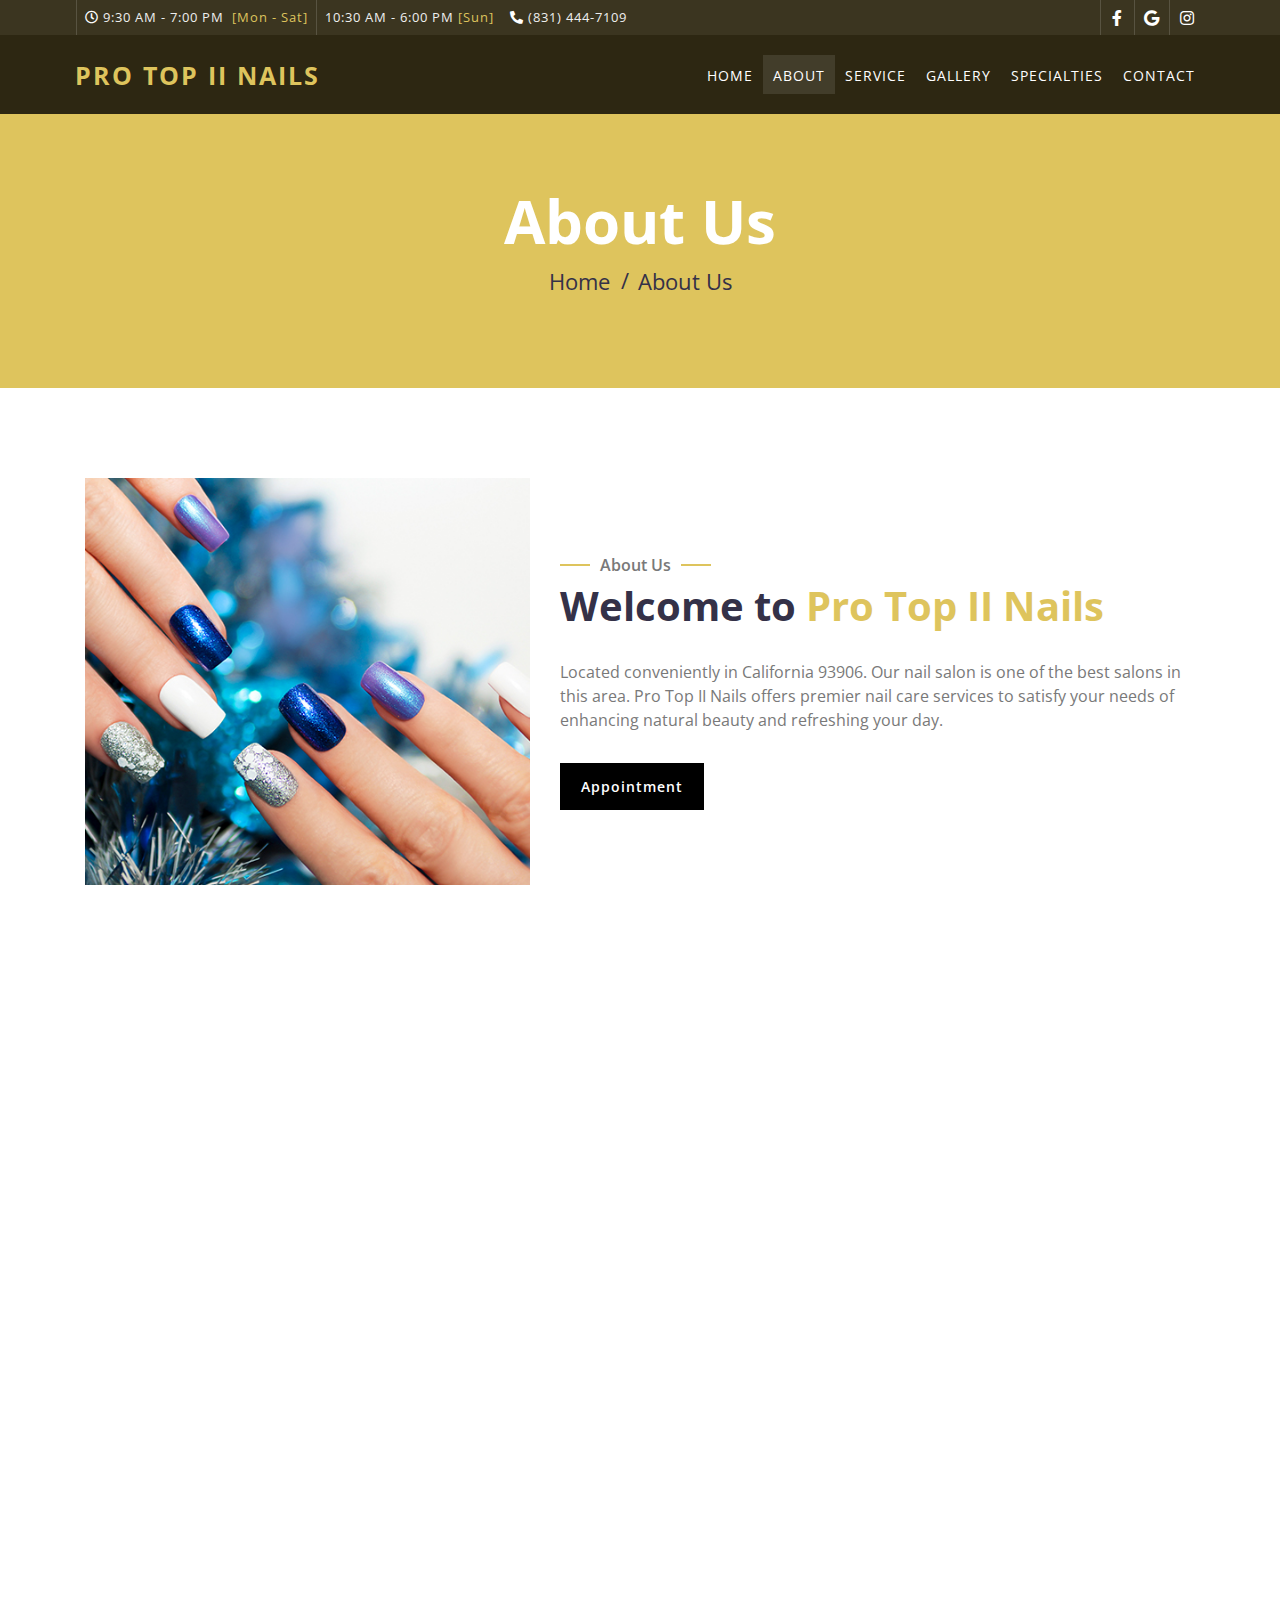
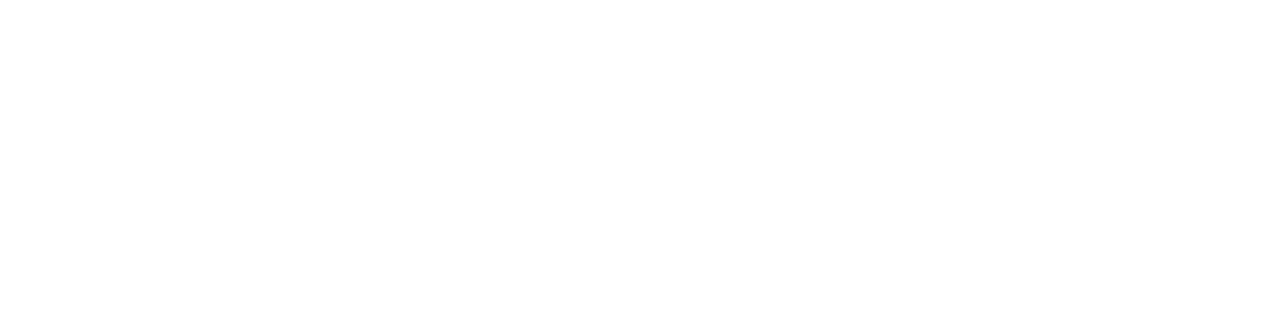
==== commit 8ad89767: "jhg" ====
--- a/about.html
+++ b/about.html
@@ -52,7 +52,8 @@
                         <div class="social">
                             <a href="https://www.facebook.com/protopnail93906/" target="_blank" class="no-border-left"><i class="fab fa-facebook-f"></i></a>
                             <!--<a href="" target="_blank"><i class="fab fa-instagram"></i></a>-->
-                            <a href="https://goo.gl/maps/EhBwwA7HF6rfhXEPA" target="_blank" class="no-border"><i class="fab fa-google"></i></a>
+                            <a href="https://goo.gl/maps/EhBwwA7HF6rfhXEPA" target="_blank" class="no-border-left"><i class="fab fa-google"></i></a>
+                            <a href="https://www.instagram.com/pro_top_nails_2" target="_blank" class="no-border"><i class="fab fa-instagram"></i></a>
                         </div>
                     </div>
                 </div>
@@ -208,6 +209,7 @@
                         <a href="https://www.facebook.com/protopnail93906/" target="_blank"><i class="fab fa-facebook-f"></i></a>
                         <!--<a href="https://www.instagram.com/vipnailspa49783/" target="_blank"><i class="fab fa-instagram"></i></a>-->
                         <a href="https://goo.gl/maps/EhBwwA7HF6rfhXEPA" target="_blank"><i class="fab fa-google"></i></a>
+                        <a href="https://www.instagram.com/pro_top_nails_2" target="_blank" class="no-border-right"><i class="fab fa-instagram"></i></a>
                     </div>
                 </div>
             </div>
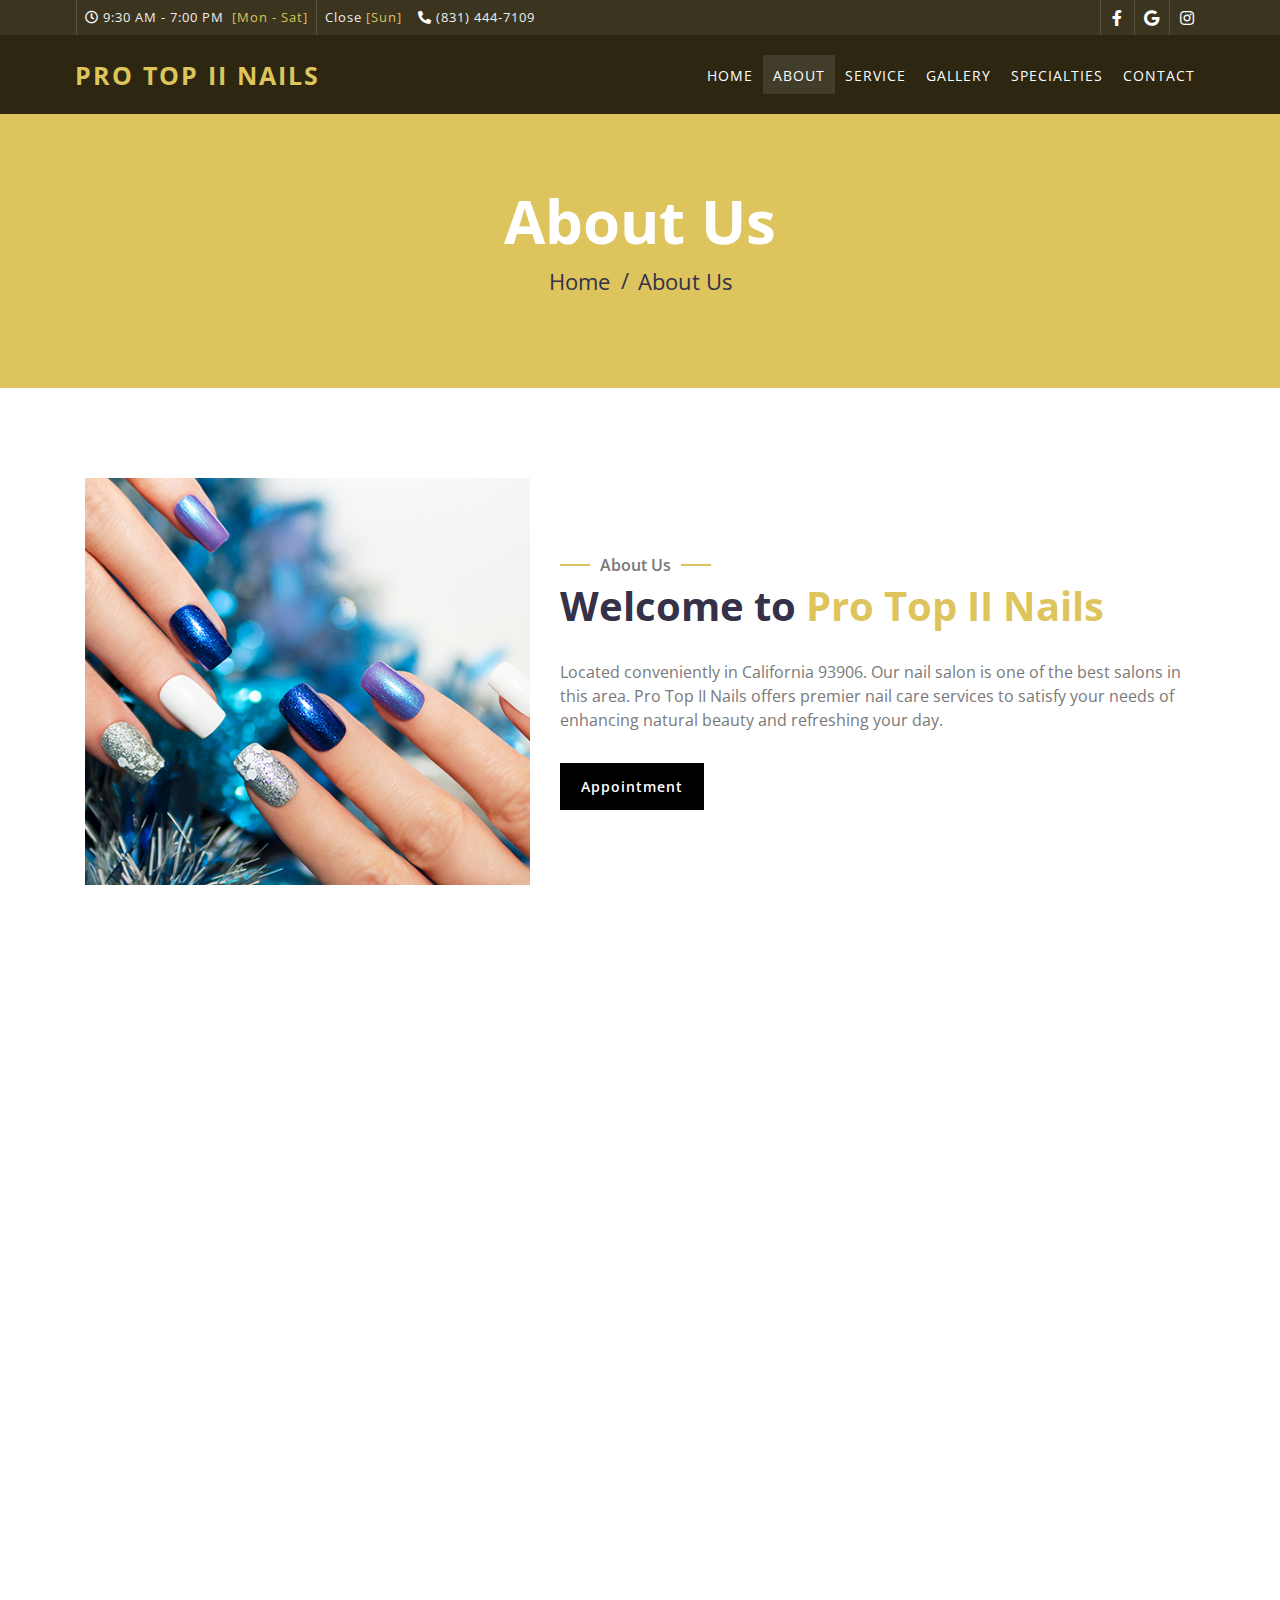
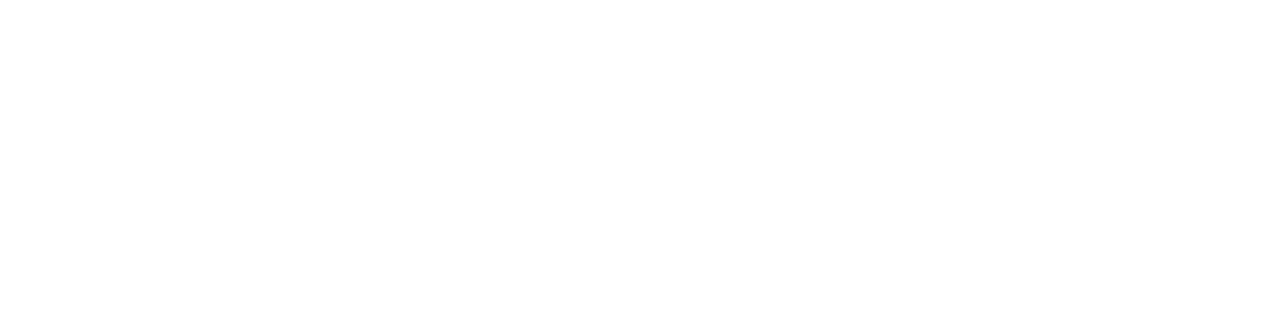
==== commit 914de734: "klasd" ====
--- a/about.html
+++ b/about.html
@@ -38,7 +38,7 @@
                             <h2 class="color-light-pink font-size-small ml-2 ml-md-1 ml-lg-2">[Mon - Sat]</h2>
                         </div>
                         <div class="text">
-                            <h2>10:30 AM - 6:00 PM</h2>
+                            <h2>Close</h2>
                             <h2 class="color-light-pink font-size-small ml-2 ml-md-1">[Sun]</h2>
                         </div>
                         <div class="text no-border">
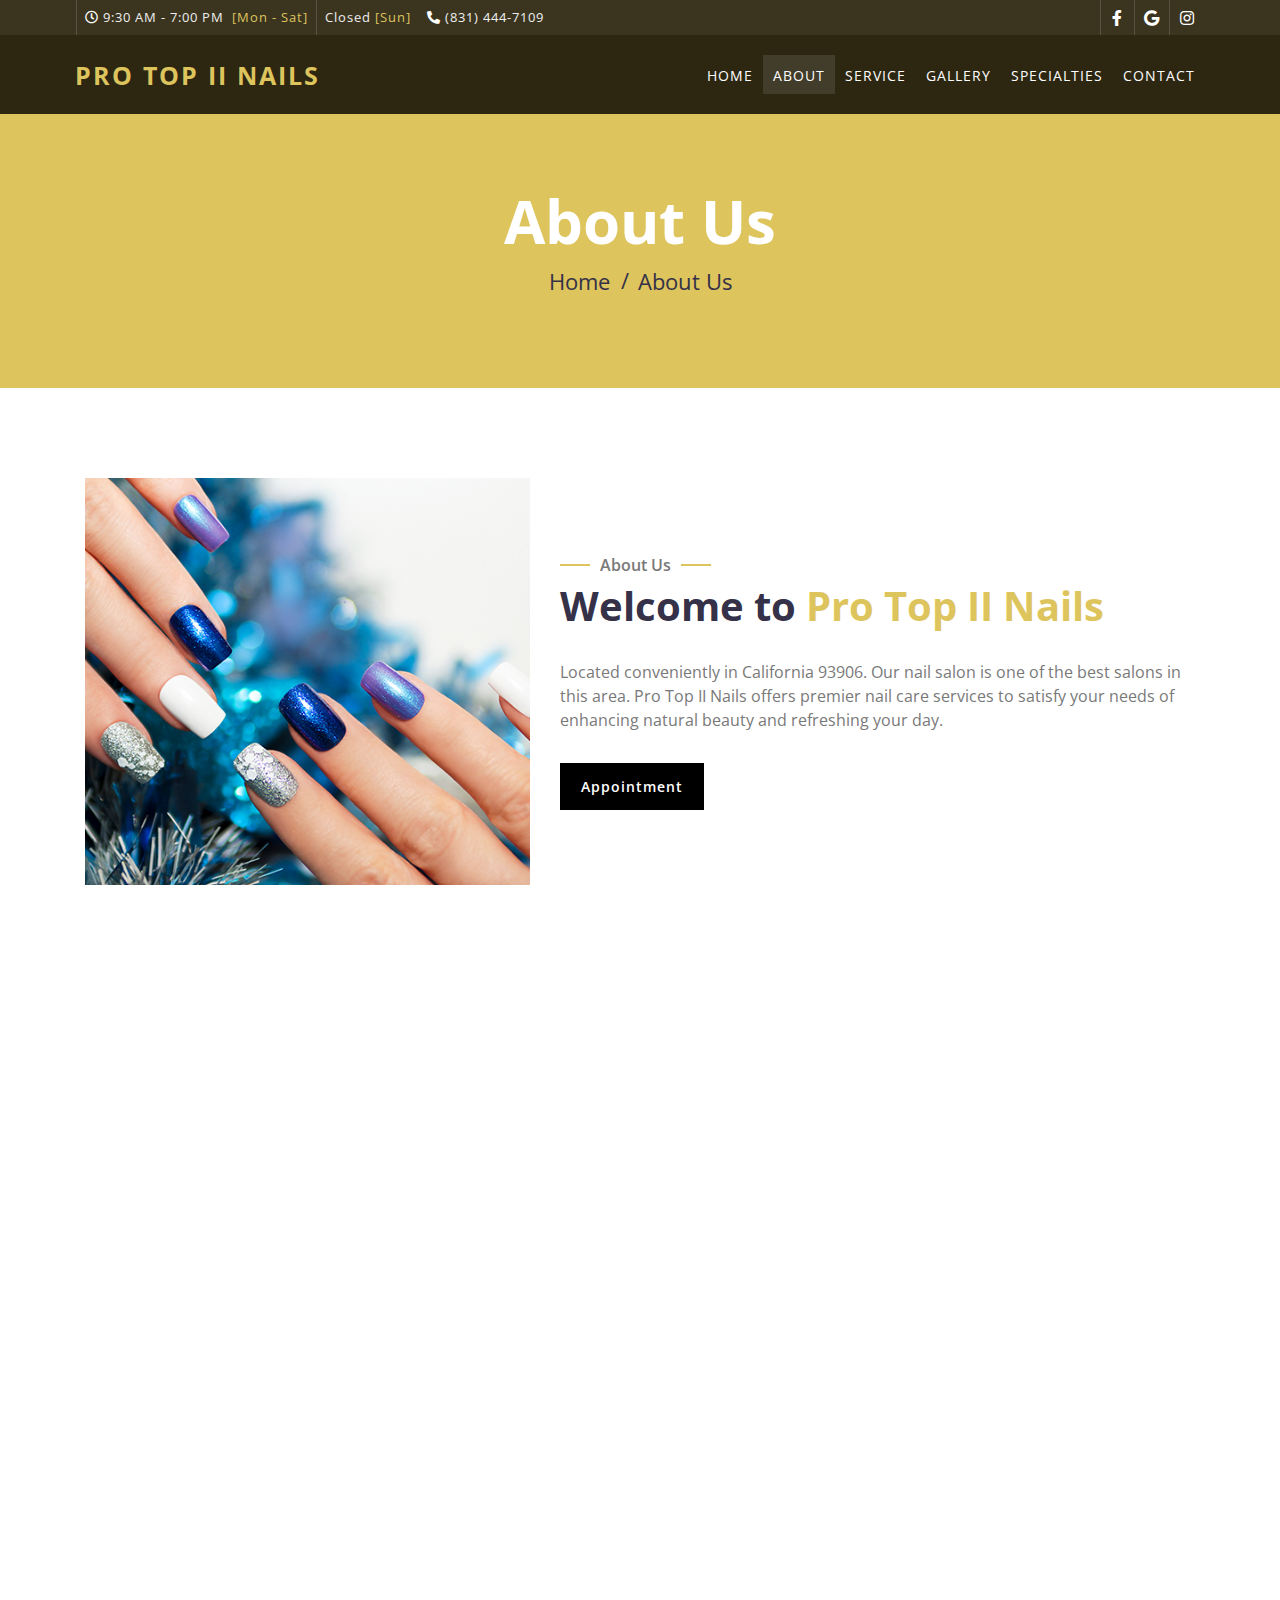
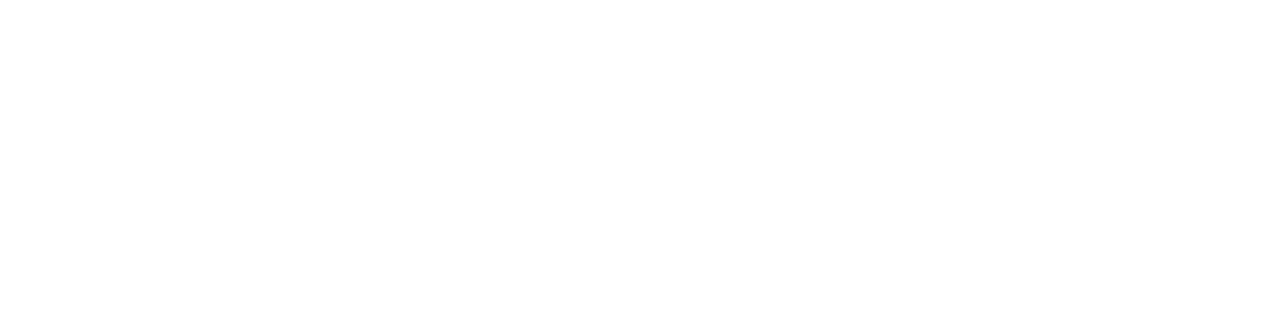
==== commit 4e186182: "asd" ====
--- a/about.html
+++ b/about.html
@@ -38,7 +38,7 @@
                             <h2 class="color-light-pink font-size-small ml-2 ml-md-1 ml-lg-2">[Mon - Sat]</h2>
                         </div>
                         <div class="text">
-                            <h2>Close</h2>
+                            <h2>Closed</h2>
                             <h2 class="color-light-pink font-size-small ml-2 ml-md-1">[Sun]</h2>
                         </div>
                         <div class="text no-border">
